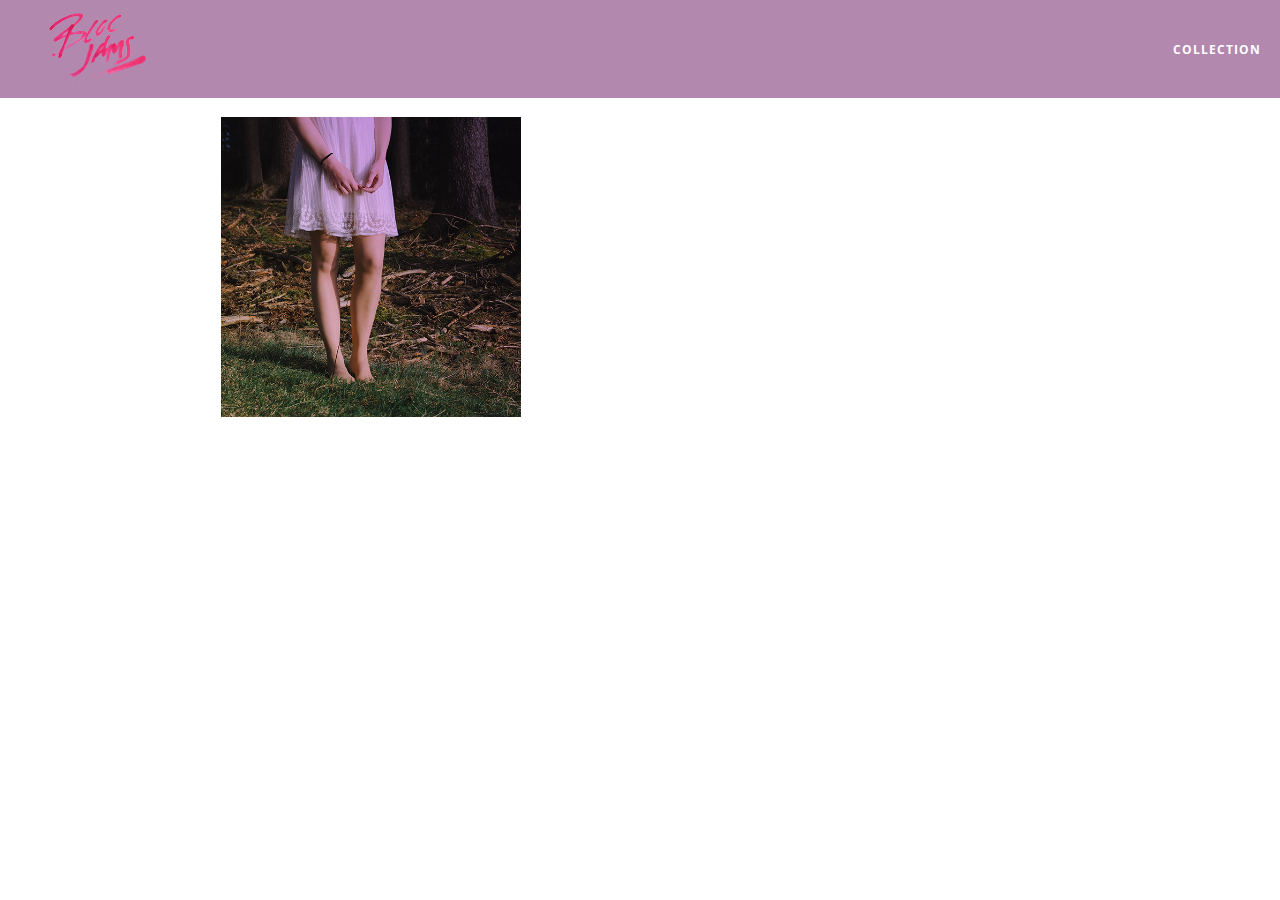
==== album.html @ aa72423f "cp6" ====
<!DOCTYPE html>
 <html>
     <head>
         <title>Bloc Jams</title>
         <meta name="viewport" content="width=device-width, initial-scale=1">
         <link rel="stylesheet" type="text/css" href="http://fonts.googleapis.com/css?family=Open+Sans:400,800,600,700,300">
         <link rel="stylesheet" type="text/css" href="http://code.ionicframework.com/ionicons/2.0.1/css/ionicons.min.css">
         <link rel="stylesheet" type="text/css" href="styles/normalize.css">
         <link rel="stylesheet" type="text/css" href="styles/main.css">
         <link rel="stylesheet" type="text/css" href="styles/album.css">
     </head>
     <body class="album">
         <nav class="navbar"> <!-- nav bar -->
             <a href="index.html"  class="logo">
                 <img src="assets/images/bloc_jams_logo.png" alt="bloc jams logo">
             </a>
             <div class="links-container">
                 <a href="collection.html" class="navbar-link">collection</a>
             </div>
         </nav>
         
         <main class="album-view container narrow">
             <section class="clearfix">
                 <div class="column half">
                     <img src="assets/images/album_covers/02.png" class="album-cover-art">
                 </div>
                 <div class="album-view-details column half">
                     <h2 class="album-view-title">The Colors</h2>
                     <h3 class="album-view-artist">Pablo Picasso</h3>
                     <h5 class="album-view-release-info">1909 Spanish Records</h5>
                 </div>
             </section>
             <table class="album-view-song-list">
                 <tr class="album-view-song-item">
                     <td class="song-item-number">1</td>
                     <td class="song-item-title">Blue</td>
                     <td class="song-item-duration">X:XX</td>
                 </tr>
                 <tr class="album-view-song-item">
                     <td class="song-item-number">2</td>
                     <td class="song-item-title">Red</td>
                     <td class="song-item-duration">X:XX</td>
                 </tr>
                 <tr class="album-view-song-item">
                     <td class="song-item-number">3</td>
                     <td class="song-item-title">Green</td>
                     <td class="song-item-duration">X:XX</td>
                 </tr>
                 <tr class="album-view-song-item">
                     <td class="song-item-number">4</td>
                     <td class="song-item-title">Purple</td>
                     <td class="song-item-duration">X:XX</td>
                 </tr>
                 <tr class="album-view-song-item">
                     <td class="song-item-number">5</td>
                     <td class="song-item-title">Black</td>
                     <td class="song-item-duration">X:XX</td>
                 </tr>
             </table>
         </main>
     </body>
 </html>
---- styles/main.css ----
*, *::before, *::after {
     -moz-box-sizing: border-box;
     -webkit-box-sizing: border-box;
     box-sizing: border-box;
 }

html {
     height: 100%; /* makes sure our HTML takes up 100% of the browser window */
     font-size: 100%;
 }
 
 body {
     font-family: 'Open Sans'; /* sets our font to the "Open Sans" typeface */
     color: white;             /* sets the text color to white */
     min-height: 100%;         /* says the height of the body must be, at minimum, 100% of the window */
 }
 
 body.landing {
     background-color: rgb(58,23,63); /* sets the background color to an RGB value (see below) */
 }

 .navbar {
     padding: 0.5rem;
     background-color: rgba(101,18,95,0.5);
	 z-index: 1;
 }
 
 .navbar .logo {
     position: relative; /* positioning will be explained in a resource */
     left: 2rem;
	      cursor: pointer;  /* produces the finger-pointer icon when you hover over the logo */
 }
 
 .navbar .links-container {
     display: table;
     position: absolute;
     top: 0;
     right: 0;
     height: 100px;
     color: white;
     /* #3 */
     text-decoration: none;
 }
 
 .links-container .navbar-link {
     display: table-cell;
     position: relative;
     height: 100%;
     padding-left: 1rem;
     padding-right: 1rem;
     /* #4 */
     vertical-align: middle;
     color: white;
     font-size: 0.625rem;
     letter-spacing: 0.05rem;
     font-weight: 700;
     text-transform: uppercase;
     /* #3 */
     text-decoration: none;
     cursor: pointer;
 }
 
   /* #5 */
 .links-container .navbar-link:hover {
     color: rgb(233,50,117);
 }
 }

.hero-content {
     position: relative; /* positioning will be explained in a resource */
     min-height: 600px;  /* hero content element must be _at least_ 600 pixels */
     background-image: url(../assets/images/bloc_jams_bg.jpg);
     background-repeat: no-repeat;
     background-position: center center;
     background-size: cover;
 }

 .hero-content .hero-title {
     position: absolute;             /* positioning will be explained in a resource */
     top: 40%;                       /* positioning will be explained in a resource */
     -webkit-transform: translateY(-50%);
     -moz-transform: translateY(-50%);
     -ms-transform: translateY(-50%);
     transform: translateY(-50%);
     width: 100%;                    /* makes sure the title inhabits the full width of its container */
     text-align: center;             /* aligns text in the horizontal center of the element */
     font-size: 4rem;                /* specifies the size of the font in root em units */
     font-weight: 300;               /* makes the font thinner or lighter weight */
     text-transform: uppercase;      /* transforms the text to be all uppercase lettering */
     letter-spacing: 0.5rem;         /* puts 0.5 root ems worth of space between each letter */
     text-shadow: 1px 1px 0px rgb(58,23,63); /* creates a shadow underneath the text for readability over the image */
 }

 .selling-points {
     position: relative;
     display: table;
     width: 100%;
     -webkit-box-sizing: border-box;
     -moz-box-sizing: border-box;
     box-sizing: border-box; /* we'll explain this in a resource */
 }
 
 .point {
     display: table-cell;
     position: relative;
     width: 33.3%;
     padding: 2rem;
     text-align: center;
 }
 
 .point .point-title {
     font-size: 1.25rem;
 }
 
 .ion-music-note,
 .ion-radio-waves,
 .ion-iphone {
     color: rgb(233,50,117);
     font-size: 5rem;
 }

 .container {
     margin: 0 auto;
     max-width: 64rem;
 }

.container.narrow {
     max-width: 56rem;
 }
 

 /* Medium and small screens (640px) */
 @media (min-width: 640px) {
 	html { font-size: 112%; }
	 
     .column {
         float: left;
         padding-left: 1rem;
         padding-right: 1rem;
     }
	
     .column.full { width: 100%; }
     .column.two-thirds { width: 66.7%; }
     .column.half { width: 50%; }
     .column.third { width: 33.3%; }
     .column.fourth { width: 25%; }
     .column.flow-opposite { float: right; }  
 }
 
 /* Large screens (1024px) */
 @media (min-width: 1024px) {
     html { font-size: 120%; }
 }
---- styles/album.css ----
body.album {
     background-image: url(../assets/images/blurred_backgrounds/blur_bg_3.jpg);
     background-repeat: no-repeat;
     background-attachment: fixed;
     background-position: center center;
     background-size: cover;
 }
 
 .album-cover-art {
     position: relative;
     left: 20%;
     margin-top: 1rem;
     width: 60%;
 }
 
 .album-view-details {
     position: relative;
     top: 1.5rem;
     padding: 1rem;
 }
 
 .album-view-details .album-view-title {
     font-weight: 300;
     font-size: 2rem;
 }
 
 .album-view-details .album-view-artist {
     font-weight: 300;
     font-size: 1.5rem;
 }
 
 .album-view-details .album-view-release-info {
     font-weight: 300;
     font-size: 0.75rem;
 }

 .album-view-song-list {
     width: 90%;
     margin: 1.5rem auto;
     font-weight: 300;
     font-size: 0.75em;
     border-collapse: collapse;
 }
 
 .album-view-song-item {
     height: 3rem;
     /* #1 */
     border-bottom: 1px solid rgba(255,255,255,0.5);
 }
 
 .song-item-number {
     width: 5%;
 }
 
 .song-item-title {
     width: 85%;
 }
 
 .song-item-duration {
     width: 5%;
 }

 @media (max-width: 640px) and (min-width: 320px) {
     .album-view-details {
         text-align: center;
     }
     
     .album-view-title {
         margin-top: 0;   
     }
 }
 
 /* #3 */
 @media (max-width: 1024px) and (min-width: 320px) {
    .album-view-song-list {
         position: relative;
         top: 1rem;
         width: 80%;
         margin: auto;
     }
 }
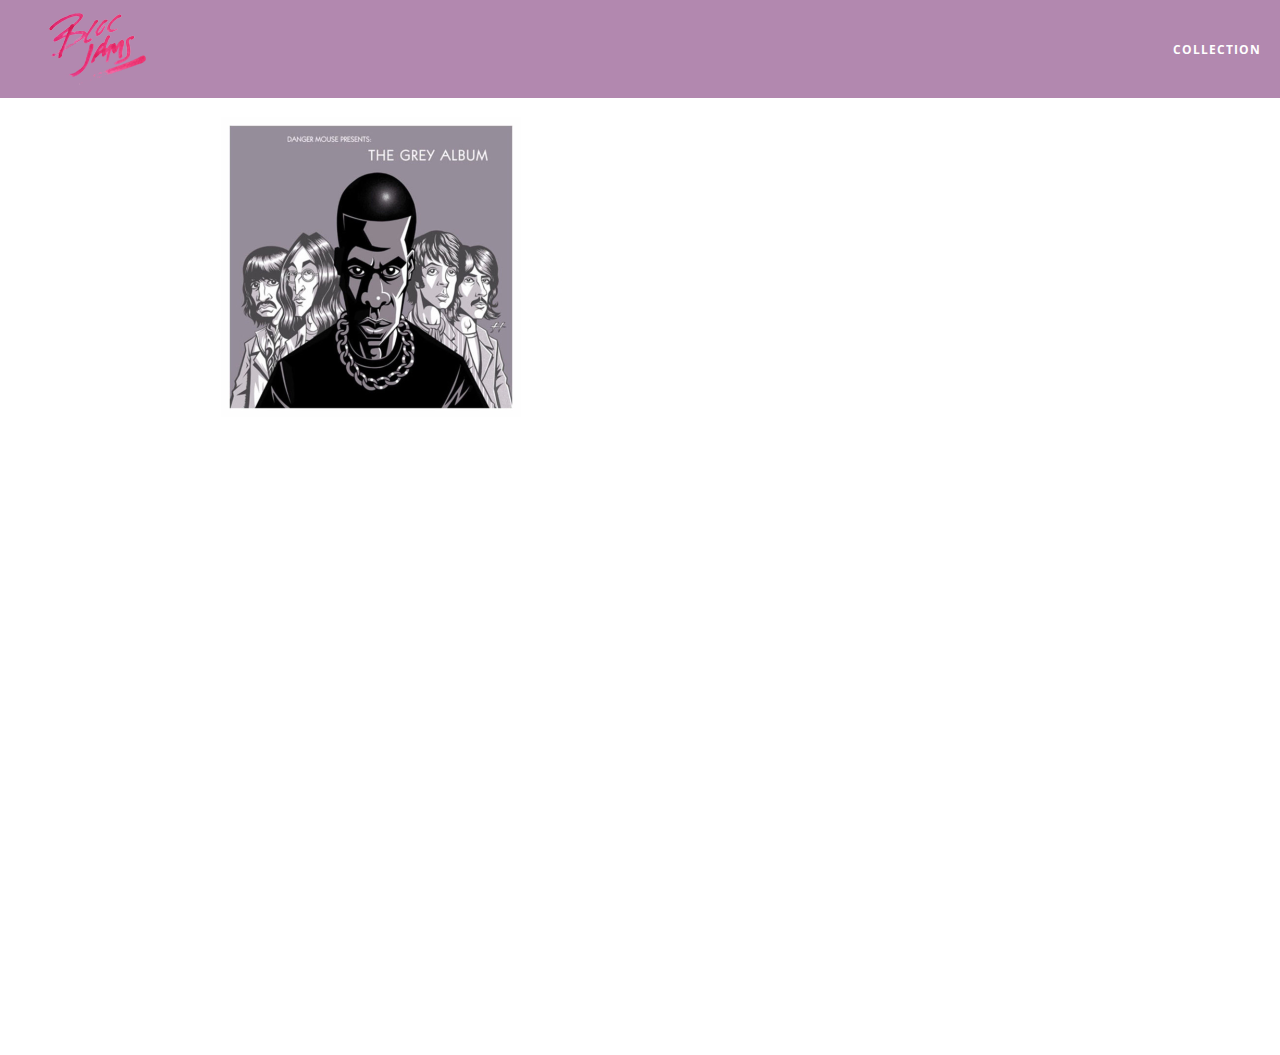
==== commit 7fbbe7dc: "cp11" ====
--- a/album.html
+++ b/album.html
@@ -22,41 +22,23 @@
          <main class="album-view container narrow">
              <section class="clearfix">
                  <div class="column half">
-                     <img src="assets/images/album_covers/02.png" class="album-cover-art">
+                     <img id="albumArt" src="assets/images/album_covers/02.png" class="album-cover-art">
                  </div>
                  <div class="album-view-details column half">
+<!--
                      <h2 class="album-view-title">The Colors</h2>
                      <h3 class="album-view-artist">Pablo Picasso</h3>
                      <h5 class="album-view-release-info">1909 Spanish Records</h5>
+-->
+                     <h2 id="title" class="album-view-title">The Colors</h2>
+                     <h3 id="artist" class="album-view-artist">Pablo Picasso</h3>
+                     <h5 id="info" class="album-view-release-info">1909 Spanish Records</h5>
                  </div>
              </section>
-             <table class="album-view-song-list">
-                 <tr class="album-view-song-item">
-                     <td class="song-item-number">1</td>
-                     <td class="song-item-title">Blue</td>
-                     <td class="song-item-duration">X:XX</td>
-                 </tr>
-                 <tr class="album-view-song-item">
-                     <td class="song-item-number">2</td>
-                     <td class="song-item-title">Red</td>
-                     <td class="song-item-duration">X:XX</td>
-                 </tr>
-                 <tr class="album-view-song-item">
-                     <td class="song-item-number">3</td>
-                     <td class="song-item-title">Green</td>
-                     <td class="song-item-duration">X:XX</td>
-                 </tr>
-                 <tr class="album-view-song-item">
-                     <td class="song-item-number">4</td>
-                     <td class="song-item-title">Purple</td>
-                     <td class="song-item-duration">X:XX</td>
-                 </tr>
-                 <tr class="album-view-song-item">
-                     <td class="song-item-number">5</td>
-                     <td class="song-item-title">Black</td>
-                     <td class="song-item-duration">X:XX</td>
-                 </tr>
+             <table id="songList" class="album-view-song-list">
+              
              </table>
          </main>
+		 <script src="scripts/album.js"></script>
      </body>
  </html>